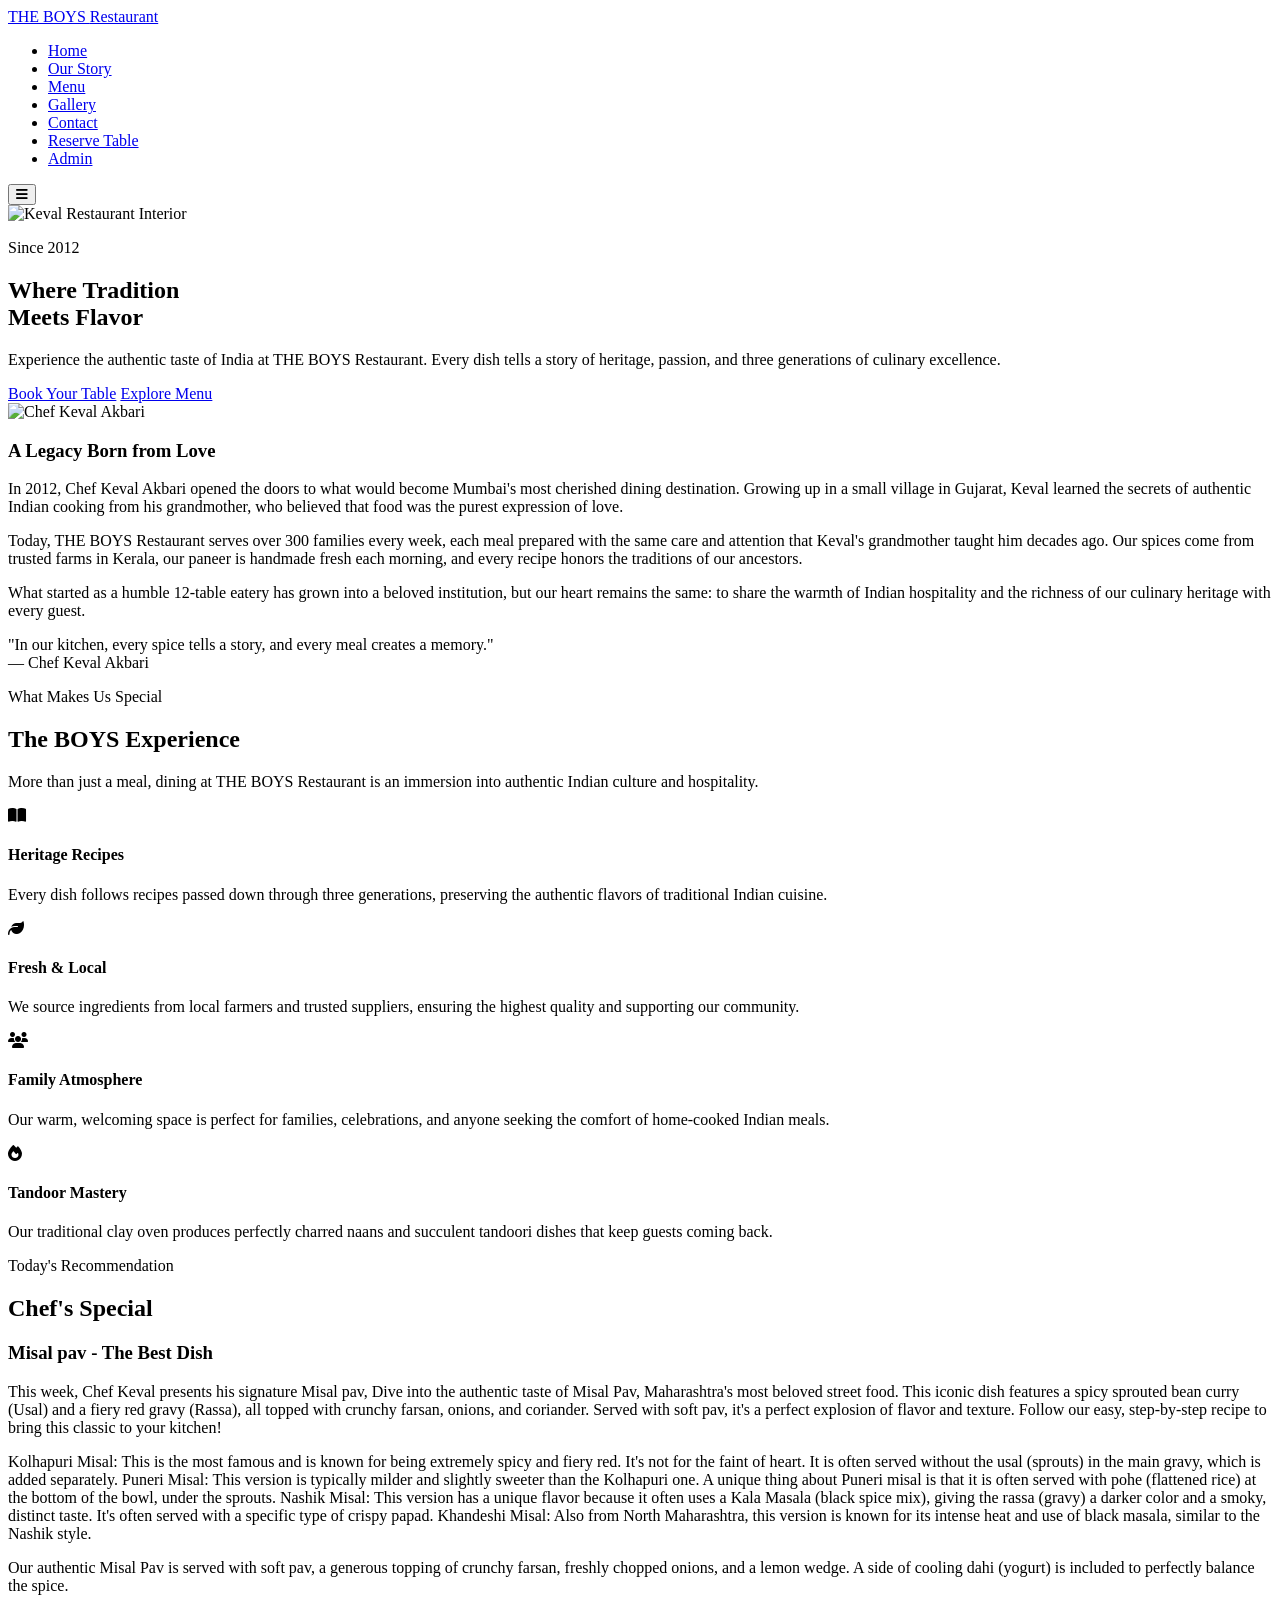
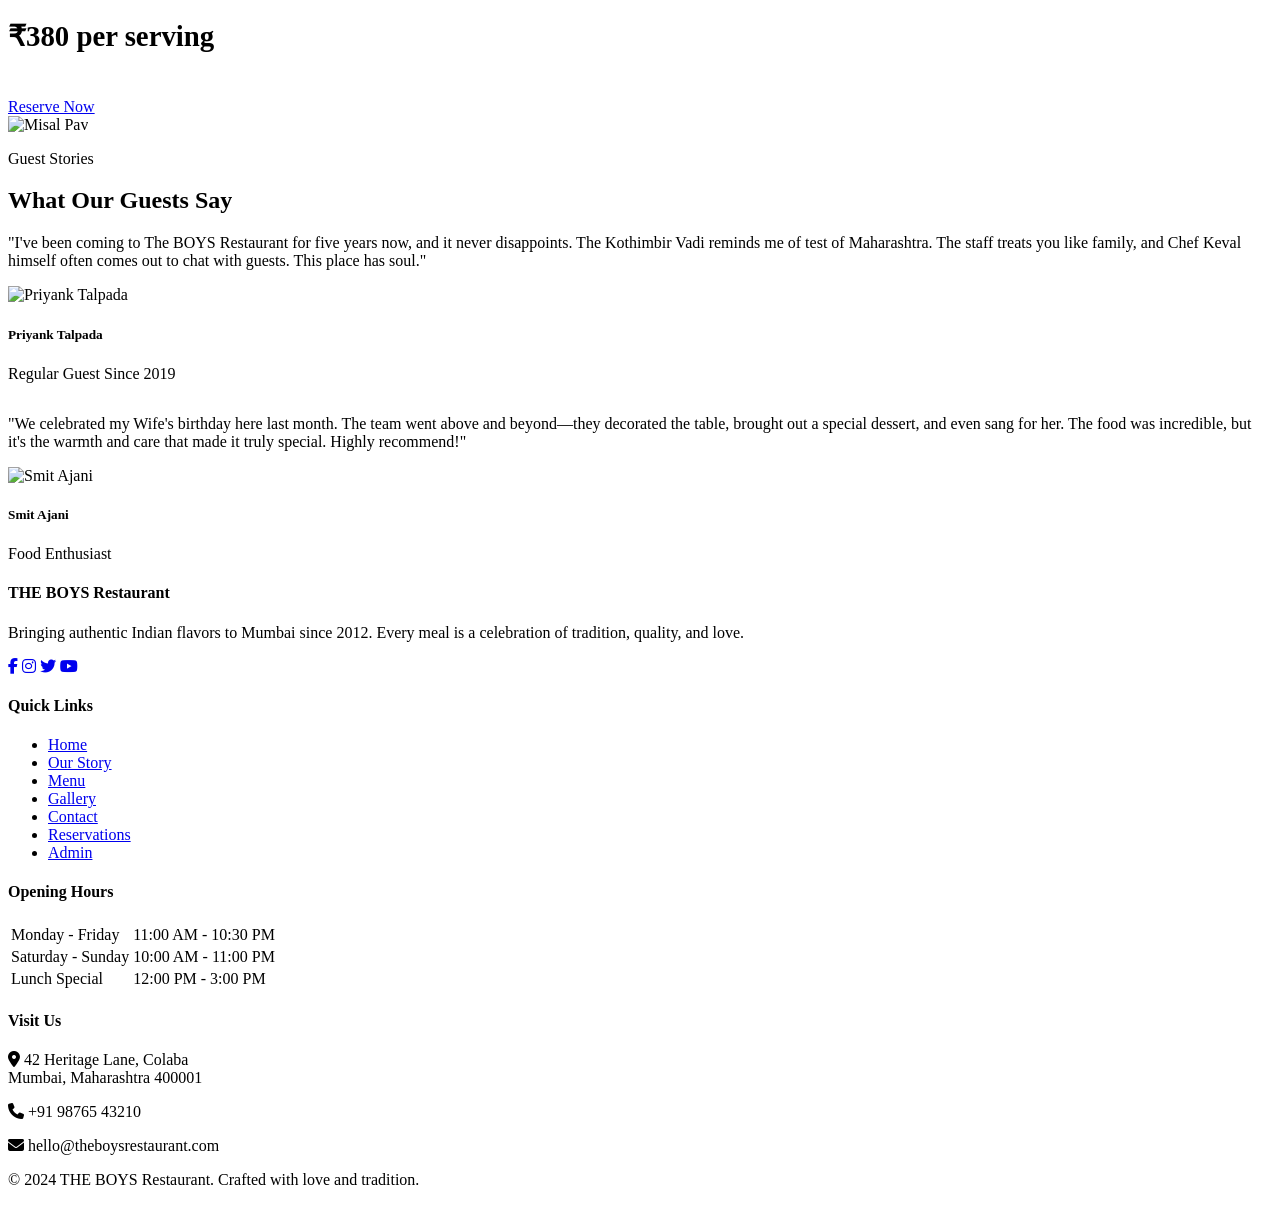
==== index.html @ 2adab7e1 "Create index.html" ====
<!DOCTYPE html>
<html lang="en">
<head>
    <meta charset="UTF-8">
    <meta name="viewport" content="width=device-width, initial-scale=1.0">
    <meta name="description" content="THE BOYS - Authentic Indian Cuisine in Mumbai. Experience traditional flavors passed down through generations.">
    <title>THE BOYS Restaurant | Authentic Indian Dining Experience</title>
    <link rel="stylesheet" href="css/main-style.css">
    <link rel="stylesheet" href="https://cdnjs.cloudflare.com/ajax/libs/font-awesome/6.4.0/css/all.min.css">
</head>
<body>
    
    <!-- Navigation -->
    <nav class="main-navigation">
        <div class="nav-container">
            <a href="home.html" class="brand-logo">
                THE BOYS <span>Restaurant</span>
            </a>
            <ul class="nav-menu" id="navMenu">
                <li><a href="home.html" class="active">Home</a></li>
                <li><a href="story.html">Our Story</a></li>
                <li><a href="dishes.html">Menu</a></li>
                <li><a href="gallery.html">Gallery</a></li>
                <li><a href="reach-us.html">Contact</a></li>
                <li><a href="reserve.html">Reserve Table</a></li>
                <li><a href="admin-login.html" class="admin-btn-nav">Admin</a></li>
            </ul>
            

            <button class="mobile-toggle" id="mobileToggle">
                <i class="fas fa-bars"></i>
            </button>
        </div>
    </nav>

    <!-- Hero Section -->
    <section class="hero-banner">
        <img src="https://images.unsplash.com/photo-1517248135467-4c7edcad34c4?w=1920&q=80" 
            alt="Keval Restaurant Interior" 
            class="hero-background">
        <div class="hero-overlay"></div>
        <div class="hero-content">
            <p class="hero-subtitle">Since 2012</p>
            <h1 class="hero-title">Where Tradition<br>Meets Flavor</h1>
            <p class="hero-description">
                Experience the authentic taste of India at THE BOYS Restaurant.
                Every dish tells a story of heritage, passion, and three generations of culinary excellence.
            </p>
            <div class="hero-buttons">
                <a href="reserve.html" class="btn-primary">Book Your Table</a>
                <a href="dishes.html" class="btn-secondary">Explore Menu</a>
            </div>
        </div>
    </section>

    <!-- Story Section -->
    <section class="section-wrapper">
        <div class="section-container">
            <div class="story-grid">
                <div class="story-image-wrapper">
                    <img src="THE BOYS.jpg"
                        alt="Chef Keval Akbari"
                        class="story-image">
                </div>
                <div class="story-content">
                    <h3>A Legacy Born from Love</h3>
                    <p>
                        In 2012, Chef Keval Akbari opened the doors to what would become Mumbai's most cherished dining destination. 
                        Growing up in a small village in Gujarat, Keval learned the secrets of authentic Indian cooking from his grandmother, 
                        who believed that food was the purest expression of love.
                    </p>
                    <p>
                        Today, THE BOYS Restaurant serves over 300 families every week, each meal prepared with the same care and 
                        attention that Keval's grandmother taught him decades ago. Our spices come from trusted farms in Kerala, 
                        our paneer is handmade fresh each morning, and every recipe honors the traditions of our ancestors.
                    </p>
                    <p>
                        What started as a humble 12-table eatery has grown into a beloved institution, but our heart remains 
                        the same: to share the warmth of Indian hospitality and the richness of our culinary heritage with every guest.
                    </p>
                    <p class="story-signature">
                        "In our kitchen, every spice tells a story, and every meal creates a memory."<br>
                        — Chef Keval Akbari
                    </p>
                </div>
            </div>
        </div>
    </section>

    <!-- Features Section -->
    <section class="section-wrapper" style="background: var(--cream-bg);">
        <div class="section-container">
            <div class="section-header">
                <p class="section-subtitle">What Makes Us Special</p>
                <h2 class="section-title">The BOYS Experience</h2>
                <p class="section-description">
                    More than just a meal, dining at THE BOYS Restaurant is an immersion into authentic Indian culture and hospitality.
                </p>
            </div>
            <div class="features-grid">
                <div class="feature-card">
                    <div class="feature-icon">
                        <i class="fas fa-book-open"></i>
                    </div>
                    <h4>Heritage Recipes</h4>
                    <p>
                        Every dish follows recipes passed down through three generations, 
                        preserving the authentic flavors of traditional Indian cuisine.
                    </p>
                </div>
                <div class="feature-card">
                    <div class="feature-icon">
                        <i class="fas fa-leaf"></i>
                    </div>
                    <h4>Fresh & Local</h4>
                    <p>
                        We source ingredients from local farmers and trusted suppliers, 
                        ensuring the highest quality and supporting our community.
                    </p>
                </div>
                <div class="feature-card">
                    <div class="feature-icon">
                        <i class="fas fa-users"></i>
                    </div>
                    <h4>Family Atmosphere</h4>
                    <p>
                        Our warm, welcoming space is perfect for families, celebrations, 
                        and anyone seeking the comfort of home-cooked Indian meals.
                    </p>
                </div>
                <div class="feature-card">
                    <div class="feature-icon">
                        <i class="fas fa-fire"></i>
                    </div>
                    <h4>Tandoor Mastery</h4>
                    <p>
                        Our traditional clay oven produces perfectly charred naans and 
                        succulent tandoori dishes that keep guests coming back.
                    </p>
                </div>
            </div>
        </div>
    </section>

    <!-- Chef's Special Section -->
    <section class="section-wrapper">
        <div class="section-container">
            <div class="section-header">
                <p class="section-subtitle">Today's Recommendation</p>
                <h2 class="section-title">Chef's Special</h2>
            </div>
            <div class="story-grid">
                <div class="story-content">
                    <h3>Misal pav - The Best Dish</h3>
                    <p>
                        This week, Chef Keval presents his signature Misal pav, Dive into the authentic taste of Misal Pav, Maharashtra's most beloved street food. This iconic dish features a spicy sprouted bean curry (Usal) and a fiery red gravy (Rassa), all topped with crunchy farsan, onions, and coriander. Served with soft pav, it's a perfect explosion of flavor and texture. Follow our easy, step-by-step recipe to bring this classic to your kitchen!
                    </p>
                    <p>
                        Kolhapuri Misal: This is the most famous and is known for being extremely spicy and fiery red. It's not for the faint of heart. It is often served without the usal (sprouts) in the main gravy, which is added separately.

Puneri Misal: This version is typically milder and slightly sweeter than the Kolhapuri one. A unique thing about Puneri misal is that it is often served with pohe (flattened rice) at the bottom of the bowl, under the sprouts.

Nashik Misal: This version has a unique flavor because it often uses a Kala Masala (black spice mix), giving the rassa (gravy) a darker color and a smoky, distinct taste. It's often served with a specific type of crispy papad.

Khandeshi Misal: Also from North Maharashtra, this version is known for its intense heat and use of black masala, similar to the Nashik style.
                    </p>
                    <p>
                        Our authentic Misal Pav is served with soft pav, a generous topping of crunchy farsan, freshly chopped onions, and a lemon wedge. A side of cooling dahi (yogurt) is included to perfectly balance the spice.
                    </p>
                    <p style="font-size: 1.8rem; color: var(--gold-accent); font-weight: 700; margin-top: 1.5rem;">
                        ₹380 per serving
                    </p>
                    <a href="reserve.html" class="btn-primary" style="display: inline-block; margin-top: 1rem;">Reserve Now</a>
                </div>
                <div class="story-image-wrapper">
                    <img src="misal pav.jpg"
                         alt="Misal Pav" 
                         class="story-image">
                </div>
            </div>
        </div>
    </section>

    <!-- Testimonials Section -->
    <section class="section-wrapper" style="background: var(--cream-bg);">
        <div class="section-container">
            <div class="section-header">
                <p class="section-subtitle">Guest Stories</p>
                <h2 class="section-title">What Our Guests Say</h2>
            </div>
            <div class="testimonials-slider">
                <div class="testimonial-card">
                    <p class="testimonial-text">
                        "I've been coming to The BOYS Restaurant for five years now, and it never disappoints. 
                        The Kothimbir Vadi reminds me of test of Maharashtra. The staff treats you like family, 
                        and Chef Keval himself often comes out to chat with guests. This place has soul."
                    </p>
                    <div class="testimonial-author">
                        <img src="priyank.jpg" 
                             alt="Priyank Talpada" 
                             class="author-image">
                        <div class="author-info">
                            <h5>Priyank Talpada</h5>
                            <p>Regular Guest Since 2019</p>
                        </div>
                    </div>
                </div>
            </div>
            <div class="testimonials-slider" style="margin-top: 2rem;">
                <div class="testimonial-card">
                    <p class="testimonial-text">
                        "We celebrated my Wife's birthday here last month. The team went above and beyond—they 
                        decorated the table, brought out a special dessert, and even sang for her. The food was incredible, 
                        but it's the warmth and care that made it truly special. Highly recommend!"
                    </p>
                    <div class="testimonial-author">
                        <img src="smit.jpg" 
                             alt="Smit Ajani" 
                             class="author-image">
                        <div class="author-info">
                            <h5>Smit Ajani</h5>
                            <p>Food Enthusiast</p>
                        </div>
                    </div>
                </div>
            </div>
        </div>
    </section>

    <!-- Footer -->
    <footer class="main-footer">
        <div class="footer-grid">
            <div class="footer-section">
                <h4>THE BOYS Restaurant</h4>
                <p>
                    Bringing authentic Indian flavors to Mumbai since 2012. 
                    Every meal is a celebration of tradition, quality, and love.
                </p>
                <div class="social-links">
                    <a href="#" class="social-icon"><i class="fab fa-facebook-f"></i></a>
                    <a href="#" class="social-icon"><i class="fab fa-instagram"></i></a>
                    <a href="#" class="social-icon"><i class="fab fa-twitter"></i></a>
                    <a href="#" class="social-icon"><i class="fab fa-youtube"></i></a>
                </div>
            </div>
            <div class="footer-section">
                <h4>Quick Links</h4>
                <ul class="footer-links">
                    <li><a href="home.html">Home</a></li>
                    <li><a href="story.html">Our Story</a></li>
                    <li><a href="dishes.html">Menu</a></li>
                    <li><a href="gallery.html">Gallery</a></li>
                    <li><a href="reach-us.html">Contact</a></li>
                    <li><a href="reserve.html">Reservations</a></li>
                    <li><a href="admin-login.html" class="admin-btn-nav">Admin</a></li>
                </ul>
            </div>
            <div class="footer-section">
                <h4>Opening Hours</h4>
                <table class="hours-table">
                    <tr>
                        <td>Monday - Friday</td>
                        <td>11:00 AM - 10:30 PM</td>
                    </tr>
                    <tr>
                        <td>Saturday - Sunday</td>
                        <td>10:00 AM - 11:00 PM</td>
                    </tr>
                    <tr>
                        <td>Lunch Special</td>
                        <td>12:00 PM - 3:00 PM</td>
                    </tr>
                </table>
            </div>
            <div class="footer-section">
                <h4>Visit Us</h4>
                <p>
                    <i class="fas fa-map-marker-alt" style="color: var(--gold-accent);"></i>
                    42 Heritage Lane, Colaba<br>
                    Mumbai, Maharashtra 400001
                </p>
                <p>
                    <i class="fas fa-phone" style="color: var(--gold-accent);"></i>
                    +91 98765 43210
                </p>
                <p>
                    <i class="fas fa-envelope" style="color: var(--gold-accent);"></i>
                    hello@theboysrestaurant.com
                </p>
            </div>
        </div>
        <div class="footer-bottom">
            <p>&copy; 2024 THE BOYS Restaurant. Crafted with love and tradition.</p>
        </div>
    </footer>

    <!-- Mobile Menu Script -->
    <script>
        const mobileToggle = document.getElementById('mobileToggle');
        const navMenu = document.getElementById('navMenu');
        
        mobileToggle.addEventListener('click', () => {
            navMenu.classList.toggle('active');
            const icon = mobileToggle.querySelector('i');
            icon.classList.toggle('fa-bars');
            icon.classList.toggle('fa-times');
        });

        // Close menu when clicking on a link
        document.querySelectorAll('.nav-menu a').forEach(link => {
            link.addEventListener('click', () => {
                navMenu.classList.remove('active');
                const icon = mobileToggle.querySelector('i');
                icon.classList.add('fa-bars');
                icon.classList.remove('fa-times');
            });
        });
    </script>

</body>
</html>
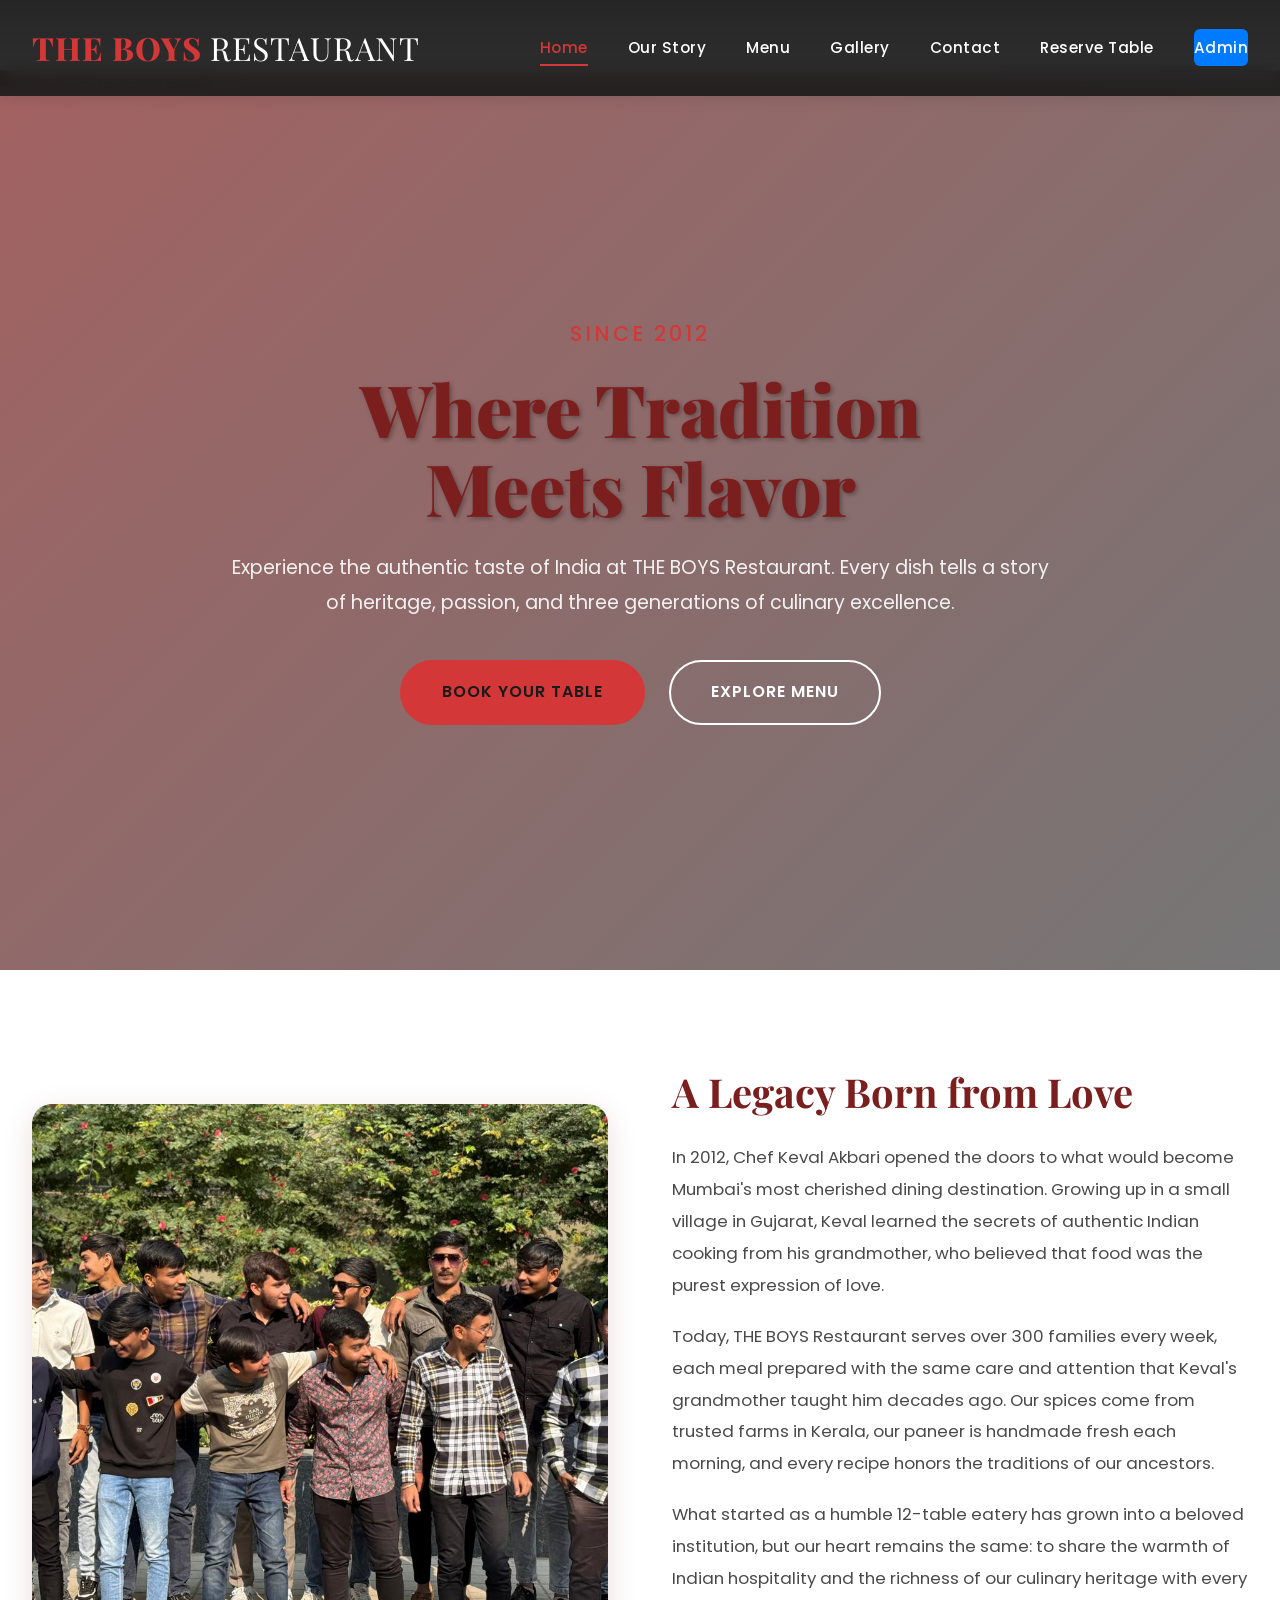
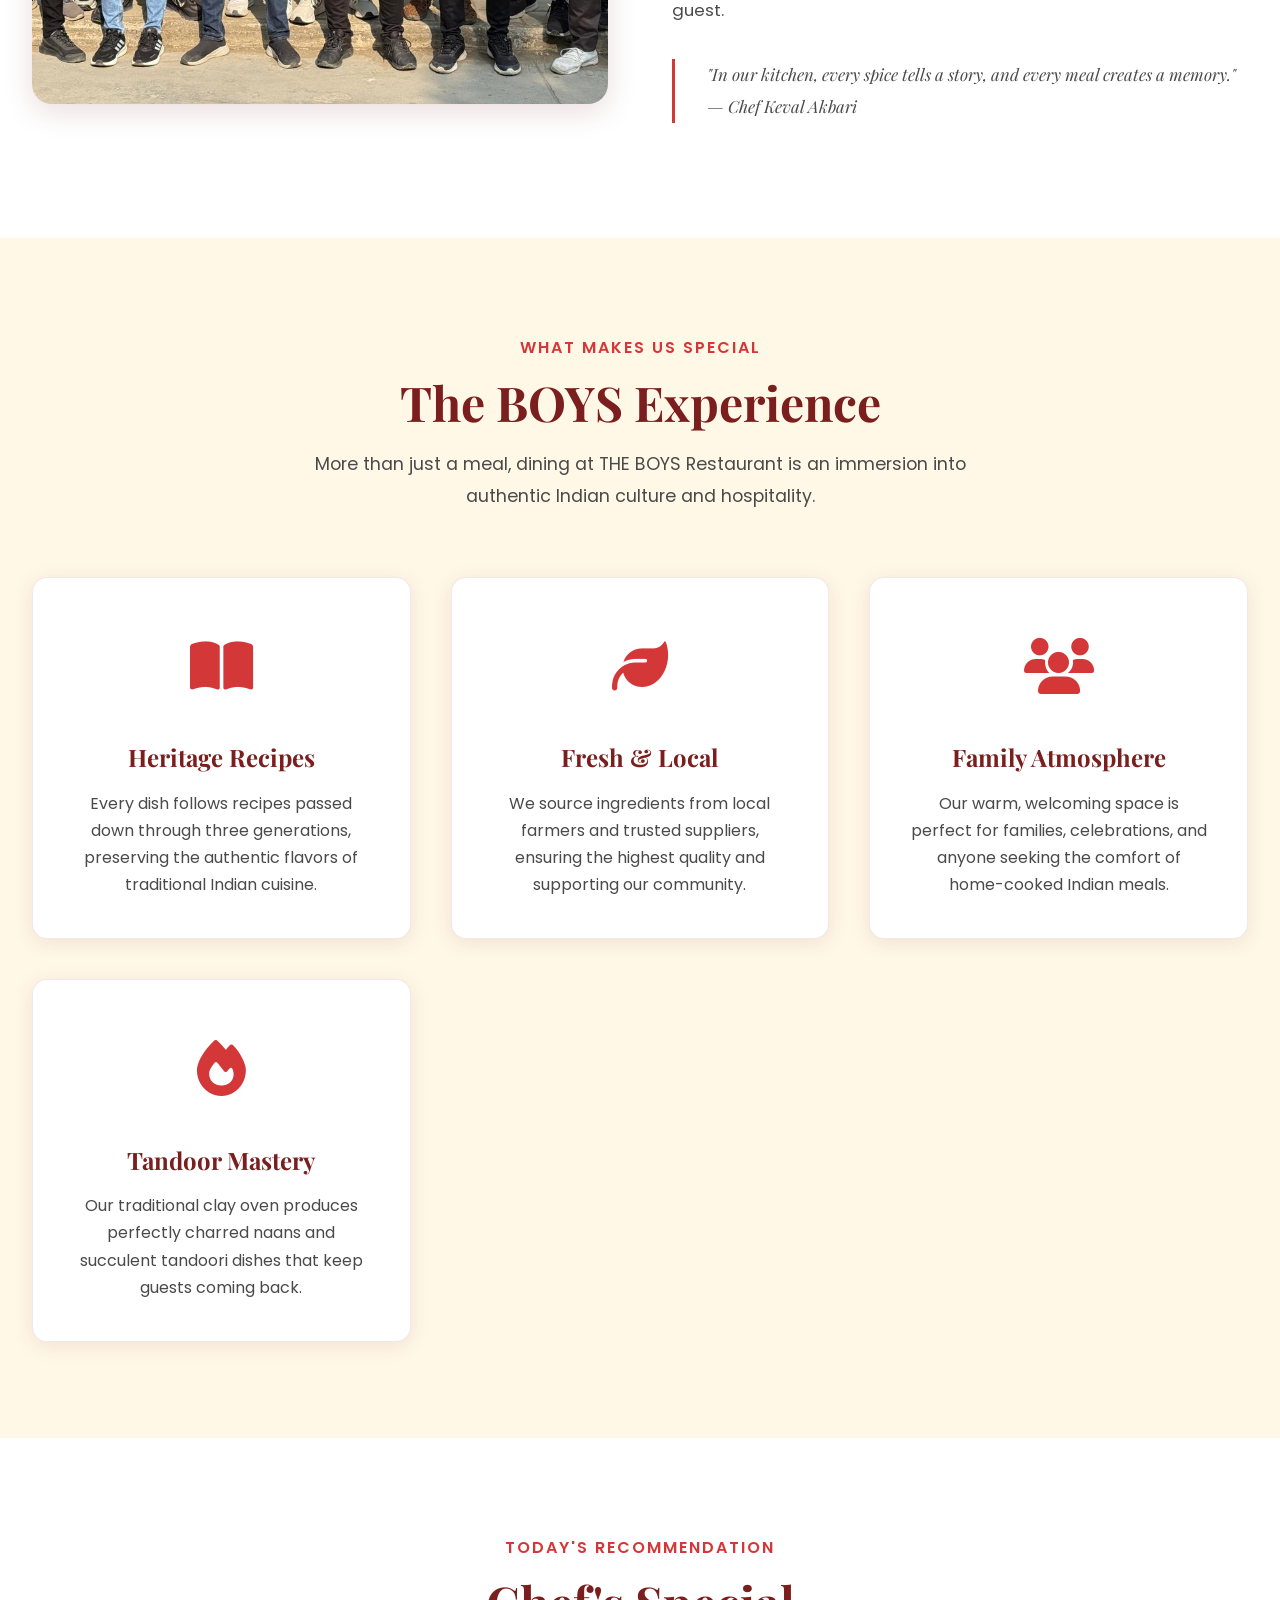
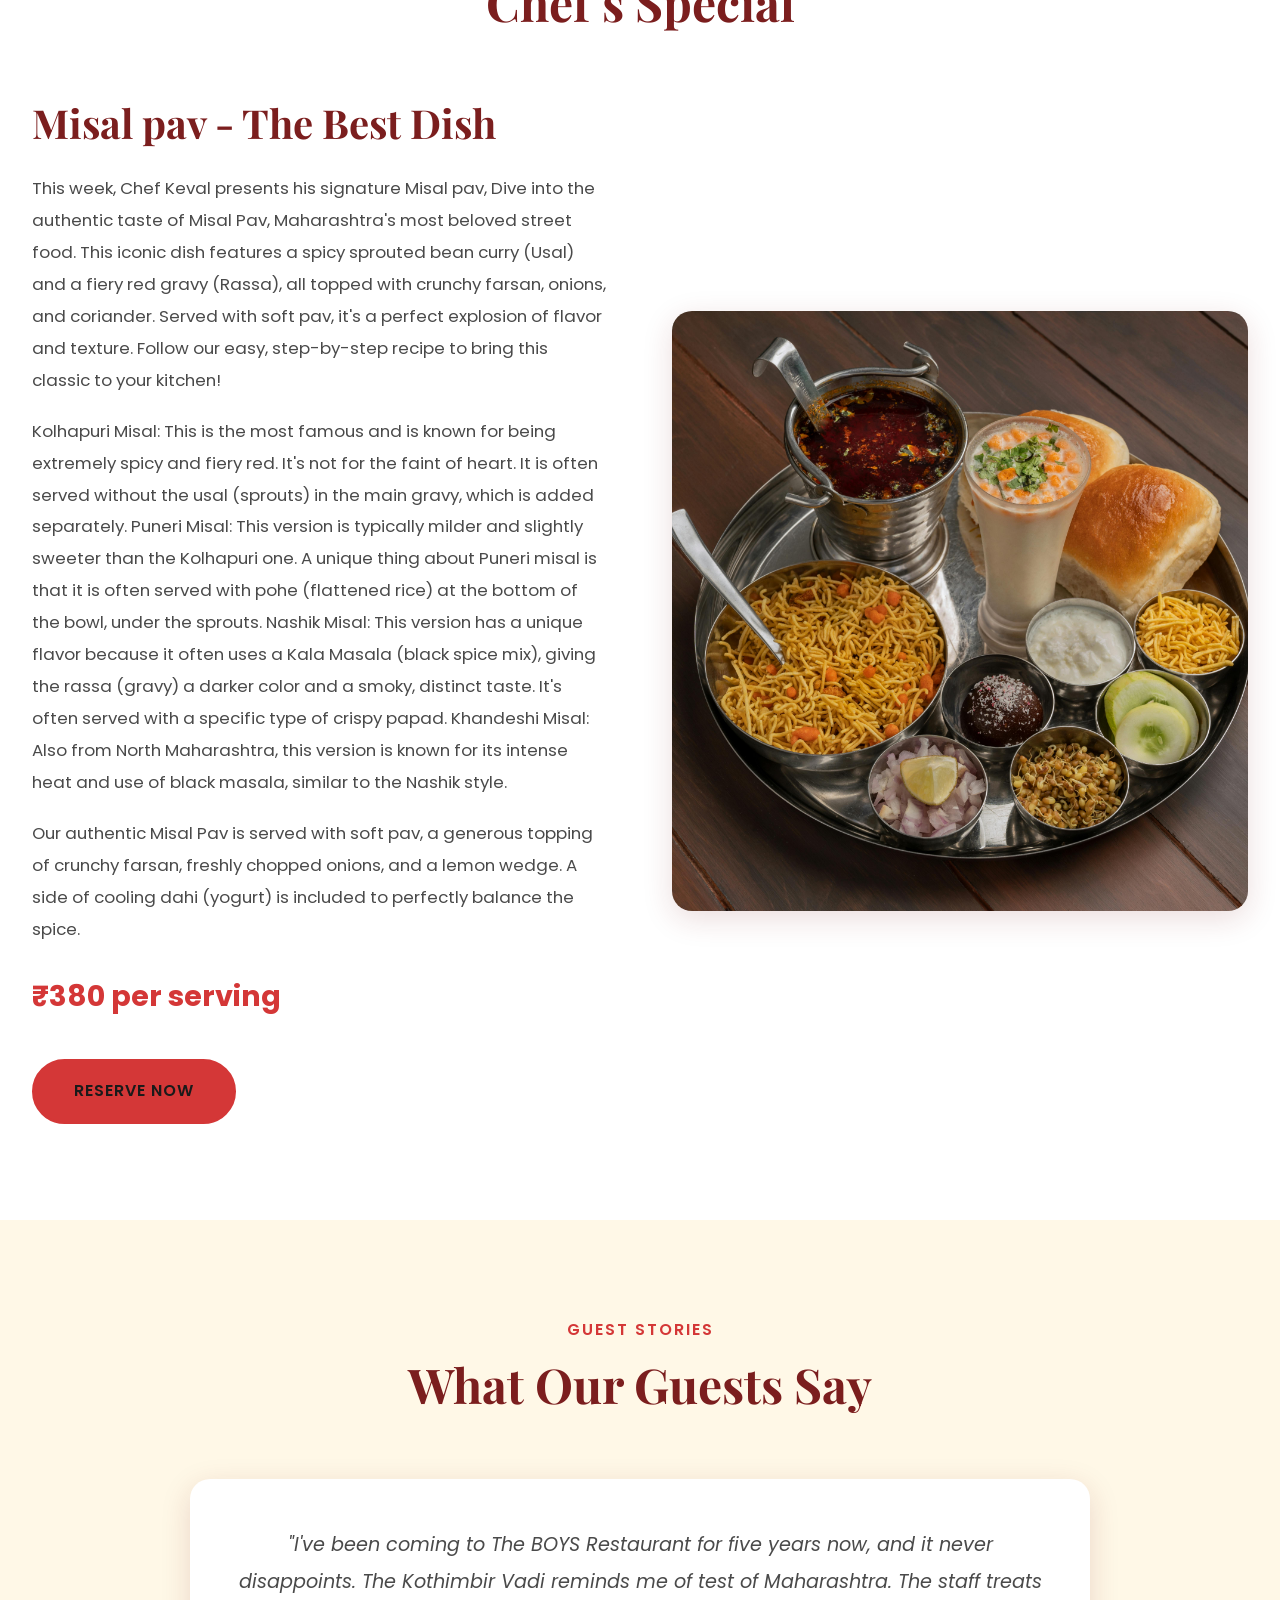
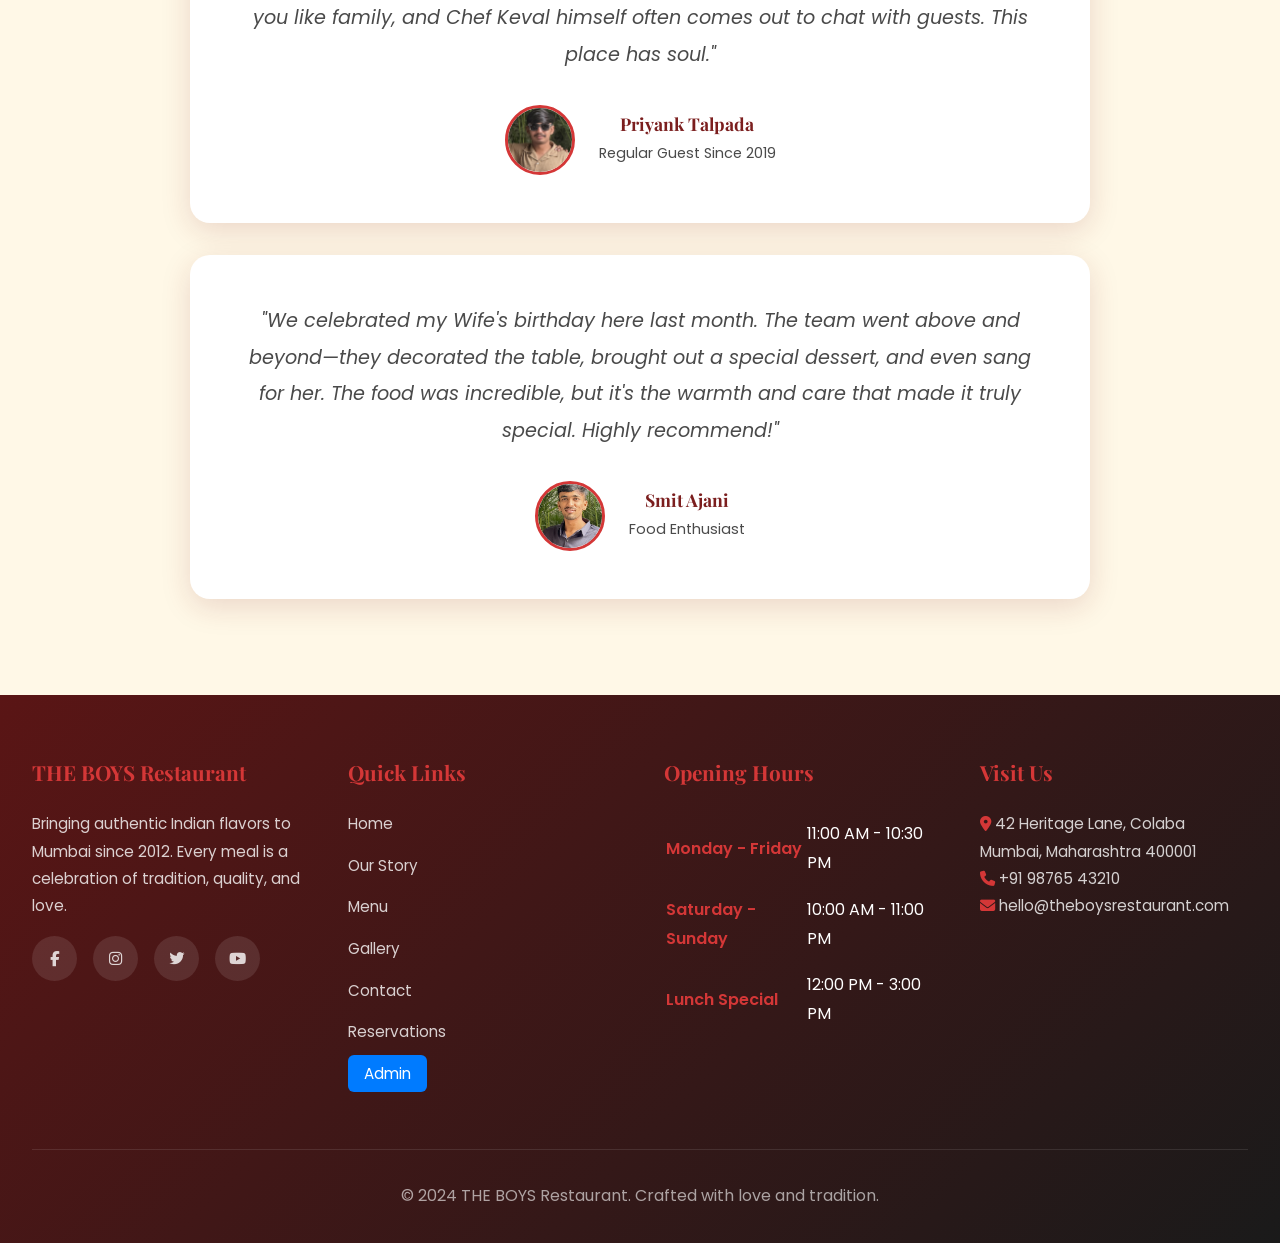
==== commit 27dcb324: "Update index.html" ====
--- a/index.html
+++ b/index.html
@@ -5,7 +5,7 @@
     <meta name="viewport" content="width=device-width, initial-scale=1.0">
     <meta name="description" content="THE BOYS - Authentic Indian Cuisine in Mumbai. Experience traditional flavors passed down through generations.">
     <title>THE BOYS Restaurant | Authentic Indian Dining Experience</title>
-    <link rel="stylesheet" href="css/main-style.css">
+    <link rel="stylesheet" href="main-style.css">
     <link rel="stylesheet" href="https://cdnjs.cloudflare.com/ajax/libs/font-awesome/6.4.0/css/all.min.css">
 </head>
 <body>
--- a/main-style.css
+++ b/main-style.css
@@ -0,0 +1,686 @@
+/* ========================================
+   KEVAL RESTAURANT - AUTHENTIC INDIAN DINING
+   Custom Stylesheet - 2024
+   ======================================== */
+
+/* Google Fonts Import */
+@import url('https://fonts.googleapis.com/css2?family=Playfair+Display:wght@400;600;700;800;900&family=Poppins:wght@300;400;500;600;700&display=swap');
+
+/* ========================================
+   CSS VARIABLES & ROOT STYLES
+   ======================================== */
+:root {
+    --maroon-primary: #7B1E1E;
+    --maroon-dark: #5A1515;
+    --cream-bg: #FFF8E7;
+    --gold-accent: #d43737;
+    --gold-light: #E8C468;
+    --text-dark: #1A1A1A;
+    --text-gray: #4A4A4A;
+    --white-pure: #FFFFFF;
+    --shadow-soft: 0 4px 20px rgba(123, 30, 30, 0.1);
+    --shadow-medium: 0 8px 30px rgba(123, 30, 30, 0.15);
+    --transition-smooth: all 0.4s cubic-bezier(0.4, 0, 0.2, 1);
+}
+
+* {
+    margin: 0;
+    padding: 0;
+    box-sizing: border-box;
+}
+
+html {
+    scroll-behavior: smooth;
+}
+
+body {
+    font-family: 'Poppins', sans-serif;
+    color: var(--text-dark);
+    background-color: var(--white-pure);
+    line-height: 1.8;
+    overflow-x: hidden;
+}
+
+h1, h2, h3, h4, h5, h6 {
+    font-family: 'Playfair Display', serif;
+    font-weight: 700;
+    line-height: 1.3;
+    color: var(--maroon-primary);
+}
+
+img {
+    max-width: 100%;
+    height: auto;
+    display: block;
+}
+
+a {
+    text-decoration: none;
+    color: inherit;
+    transition: var(--transition-smooth);
+}
+
+/* ========================================
+   NAVIGATION BAR
+   ======================================== */
+.main-navigation {
+    position: fixed;
+    top: 0;
+    left: 0;
+    width: 100%;
+    background: linear-gradient(to bottom, rgba(26, 26, 26, 0.95), rgba(26, 26, 26, 0.9));
+    backdrop-filter: blur(10px);
+    z-index: 1000;
+    padding: 1.2rem 0;
+    box-shadow: 0 2px 15px rgba(0, 0, 0, 0.1);
+}
+
+.nav-container {
+    max-width: 1400px;
+    margin: 0 auto;
+    padding: 0 2rem;
+    display: flex;
+    justify-content: space-between;
+    align-items: center;
+}
+
+.brand-logo {
+    font-family: 'Playfair Display', serif;
+    font-size: 2rem;
+    font-weight: 800;
+    color: var(--gold-accent);
+    letter-spacing: 1px;
+    text-transform: uppercase;
+}
+
+.brand-logo span {
+    color: var(--white-pure);
+    font-weight: 400;
+}
+
+.nav-menu {
+    display: flex;
+    gap: 2.5rem;
+    list-style: none;
+}
+
+.nav-menu a {
+    color: var(--white-pure);
+    font-weight: 500;
+    font-size: 0.95rem;
+    letter-spacing: 0.5px;
+    position: relative;
+    padding: 0.5rem 0;
+}
+
+.nav-menu a::before {
+    content: '';
+    position: absolute;
+    bottom: 0;
+    left: 0;
+    width: 0;
+    height: 2px;
+    background: var(--gold-accent);
+    transition: width 0.3s ease;
+}
+
+.nav-menu a:hover::before,
+.nav-menu a.active::before {
+    width: 100%;
+}
+
+.nav-menu a:hover,
+.nav-menu a.active {
+    color: var(--gold-accent);
+}
+
+.mobile-toggle {
+    display: none;
+    background: none;
+    border: none;
+    color: var(--white-pure);
+    font-size: 1.8rem;
+    cursor: pointer;
+}
+
+/* ========================================
+   HERO SECTION
+   ======================================== */
+.hero-banner {
+    position: relative;
+    height: 100vh;
+    display: flex;
+    align-items: center;
+    justify-content: center;
+    overflow: hidden;
+    margin-top: 70px;
+}
+
+.hero-background {
+    position: absolute;
+    top: 0;
+    left: 0;
+    width: 100%;
+    height: 100%;
+    object-fit: cover;
+    filter: brightness(0.5);
+}
+
+.hero-overlay {
+    position: absolute;
+    top: 0;
+    left: 0;
+    width: 100%;
+    height: 100%;
+    background: linear-gradient(135deg, rgba(123, 30, 30, 0.7), rgba(26, 26, 26, 0.6));
+}
+
+.hero-content {
+    position: relative;
+    z-index: 2;
+    text-align: center;
+    color: var(--white-pure);
+    max-width: 900px;
+    padding: 2rem;
+    animation: fadeInUp 1s ease-out;
+}
+
+.hero-subtitle {
+    font-size: 1.3rem;
+    color: var(--gold-accent);
+    font-weight: 500;
+    letter-spacing: 3px;
+    margin-bottom: 1rem;
+    text-transform: uppercase;
+}
+
+.hero-title {
+    font-size: 4.5rem;
+    font-weight: 900;
+    margin-bottom: 1.5rem;
+    line-height: 1.1;
+    text-shadow: 2px 2px 4px rgba(0, 0, 0, 0.3);
+}
+
+.hero-description {
+    font-size: 1.2rem;
+    margin-bottom: 2.5rem;
+    line-height: 1.8;
+    color: rgba(255, 255, 255, 0.9);
+}
+
+.hero-buttons {
+    display: flex;
+    gap: 1.5rem;
+    justify-content: center;
+    flex-wrap: wrap;
+}
+
+.btn-primary,
+.btn-secondary {
+    padding: 1rem 2.5rem;
+    font-size: 1rem;
+    font-weight: 600;
+    border-radius: 50px;
+    cursor: pointer;
+    transition: var(--transition-smooth);
+    border: 2px solid transparent;
+    text-transform: uppercase;
+    letter-spacing: 1px;
+}
+
+.btn-primary {
+    background: var(--gold-accent);
+    color: var(--text-dark);
+    border-color: var(--gold-accent);
+}
+
+.btn-primary:hover {
+    background: var(--gold-light);
+    transform: translateY(-3px);
+    box-shadow: 0 10px 25px rgba(212, 175, 55, 0.4);
+}
+
+.btn-secondary {
+    background: transparent;
+    color: var(--white-pure);
+    border-color: var(--white-pure);
+}
+
+.btn-secondary:hover {
+    background: var(--white-pure);
+    color: var(--maroon-primary);
+}
+
+/* ========================================
+   SECTION STYLES
+   ======================================== */
+.section-wrapper {
+    padding: 6rem 2rem;
+}
+
+.section-container {
+    max-width: 1400px;
+    margin: 0 auto;
+}
+
+.section-header {
+    text-align: center;
+    margin-bottom: 4rem;
+}
+
+.section-subtitle {
+    color: var(--gold-accent);
+    font-size: 1rem;
+    font-weight: 600;
+    letter-spacing: 2px;
+    text-transform: uppercase;
+    margin-bottom: 0.5rem;
+}
+
+.section-title {
+    font-size: 3rem;
+    margin-bottom: 1rem;
+}
+
+.section-description {
+    font-size: 1.1rem;
+    color: var(--text-gray);
+    max-width: 700px;
+    margin: 0 auto;
+}
+
+/* ========================================
+   STORY SECTION
+   ======================================== */
+.story-grid {
+    display: grid;
+    grid-template-columns: 1fr 1fr;
+    gap: 4rem;
+    align-items: center;
+}
+
+.story-image-wrapper {
+    position: relative;
+    border-radius: 20px;
+    overflow: hidden;
+    box-shadow: var(--shadow-medium);
+}
+
+.story-image {
+    width: 100%;
+    height: 600px;
+    object-fit: cover;
+    transition: transform 0.5s ease;
+}
+
+.story-image-wrapper:hover .story-image {
+    transform: scale(1.05);
+}
+
+.story-content h3 {
+    font-size: 2.5rem;
+    margin-bottom: 1.5rem;
+}
+
+.story-content p {
+    font-size: 1.05rem;
+    color: var(--text-gray);
+    margin-bottom: 1.2rem;
+    line-height: 1.9;
+}
+
+.story-signature {
+    font-family: 'Playfair Display', serif;
+    font-style: italic;
+    color: var(--maroon-primary);
+    font-size: 1.2rem;
+    margin-top: 2rem;
+    padding-left: 2rem;
+    border-left: 3px solid var(--gold-accent);
+}
+
+/* ========================================
+   FEATURES GRID
+   ======================================== */
+.features-grid {
+    display: grid;
+    grid-template-columns: repeat(auto-fit, minmax(280px, 1fr));
+    gap: 2.5rem;
+    margin-top: 3rem;
+}
+
+.feature-card {
+    background: var(--white-pure);
+    padding: 2.5rem;
+    border-radius: 15px;
+    text-align: center;
+    box-shadow: var(--shadow-soft);
+    transition: var(--transition-smooth);
+    border: 1px solid rgba(123, 30, 30, 0.1);
+}
+
+.feature-card:hover {
+    transform: translateY(-10px);
+    box-shadow: var(--shadow-medium);
+    border-color: var(--gold-accent);
+}
+
+.feature-icon {
+    font-size: 3.5rem;
+    color: var(--gold-accent);
+    margin-bottom: 1.5rem;
+}
+
+.feature-card h4 {
+    font-size: 1.5rem;
+    margin-bottom: 1rem;
+}
+
+.feature-card p {
+    color: var(--text-gray);
+    line-height: 1.7;
+}
+
+/* ========================================
+   MENU SHOWCASE
+   ======================================== */
+.menu-showcase {
+    background: var(--cream-bg);
+}
+
+.menu-categories {
+    display: flex;
+    justify-content: center;
+    gap: 1.5rem;
+    margin-bottom: 3rem;
+    flex-wrap: wrap;
+}
+
+.category-btn {
+    padding: 0.8rem 2rem;
+    background: var(--white-pure);
+    border: 2px solid var(--maroon-primary);
+    color: var(--maroon-primary);
+    border-radius: 30px;
+    font-weight: 600;
+    cursor: pointer;
+    transition: var(--transition-smooth);
+}
+
+.category-btn:hover,
+.category-btn.active {
+    background: var(--maroon-primary);
+    color: var(--white-pure);
+}
+
+.menu-grid {
+    display: grid;
+    grid-template-columns: repeat(auto-fill, minmax(320px, 1fr));
+    gap: 2rem;
+}
+
+.menu-item {
+    background: var(--white-pure);
+    border-radius: 15px;
+    overflow: hidden;
+    box-shadow: var(--shadow-soft);
+    transition: var(--transition-smooth);
+}
+
+.menu-item:hover {
+    transform: translateY(-5px);
+    box-shadow: var(--shadow-medium);
+}
+
+.menu-item-image {
+    width: 100%;
+    height: 250px;
+    object-fit: cover;
+}
+
+.menu-item-content {
+    padding: 1.5rem;
+}
+
+.menu-item-header {
+    display: flex;
+    justify-content: space-between;
+    align-items: center;
+    margin-bottom: 0.8rem;
+}
+
+.menu-item-title {
+    font-size: 1.3rem;
+    color: var(--maroon-primary);
+}
+
+.menu-item-price {
+    font-size: 1.2rem;
+    color: var(--gold-accent);
+    font-weight: 700;
+}
+
+.menu-item-description {
+    color: var(--text-gray);
+    font-size: 0.95rem;
+    line-height: 1.6;
+}
+
+/* ========================================
+   TESTIMONIALS
+   ======================================== */
+.testimonials-slider {
+    max-width: 900px;
+    margin: 0 auto;
+    position: relative;
+}
+
+.testimonial-card {
+    background: var(--white-pure);
+    padding: 3rem;
+    border-radius: 20px;
+    box-shadow: var(--shadow-medium);
+    text-align: center;
+}
+
+.testimonial-text {
+    font-size: 1.2rem;
+    font-style: italic;
+    color: var(--text-gray);
+    margin-bottom: 2rem;
+    line-height: 1.9;
+}
+
+.testimonial-author {
+    display: flex;
+    align-items: center;
+    justify-content: center;
+    gap: 1.5rem;
+}
+
+.author-image {
+    width: 70px;
+    height: 70px;
+    border-radius: 50%;
+    object-fit: cover;
+    border: 3px solid var(--gold-accent);
+}
+
+.author-info h5 {
+    font-size: 1.1rem;
+    margin-bottom: 0.3rem;
+}
+
+.author-info p {
+    color: var(--text-gray);
+    font-size: 0.9rem;
+}
+
+/* ========================================
+   FOOTER
+   ======================================== */
+.main-footer {
+    background: linear-gradient(135deg, var(--maroon-dark), var(--text-dark));
+    color: var(--white-pure);
+    padding: 4rem 2rem 2rem;
+}
+
+.footer-grid {
+    max-width: 1400px;
+    margin: 0 auto;
+    display: grid;
+    grid-template-columns: repeat(auto-fit, minmax(250px, 1fr));
+    gap: 3rem;
+    margin-bottom: 3rem;
+}
+
+.footer-section h4 {
+    color: var(--gold-accent);
+    font-size: 1.3rem;
+    margin-bottom: 1.5rem;
+}
+
+.footer-section p,
+.footer-section a {
+    color: rgba(255, 255, 255, 0.8);
+    line-height: 1.8;
+    font-size: 0.95rem;
+}
+
+.footer-section a:hover {
+    color: var(--gold-accent);
+}
+
+.footer-links {
+    list-style: none;
+}
+
+.footer-links li {
+    margin-bottom: 0.8rem;
+}
+
+.hours-table {
+    width: 100%;
+}
+
+.hours-table td {
+    padding: 0.5rem 0;
+}
+
+.hours-table td:first-child {
+    color: var(--gold-accent);
+    font-weight: 600;
+}
+
+.social-links {
+    display: flex;
+    gap: 1rem;
+    margin-top: 1rem;
+}
+
+.social-icon {
+    width: 45px;
+    height: 45px;
+    background: rgba(255, 255, 255, 0.1);
+    border-radius: 50%;
+    display: flex;
+    align-items: center;
+    justify-content: center;
+    font-size: 1.2rem;
+    transition: var(--transition-smooth);
+}
+
+.social-icon:hover {
+    background: var(--gold-accent);
+    color: var(--text-dark);
+    transform: translateY(-3px);
+}
+
+.footer-bottom {
+    text-align: center;
+    padding-top: 2rem;
+    border-top: 1px solid rgba(255, 255, 255, 0.1);
+    color: rgba(255, 255, 255, 0.6);
+}
+
+/* ========================================
+   ANIMATIONS
+   ======================================== */
+@keyframes fadeInUp {
+    from {
+        opacity: 0;
+        transform: translateY(30px);
+    }
+    to {
+        opacity: 1;
+        transform: translateY(0);
+    }
+}
+
+.fade-in {
+    animation: fadeInUp 0.8s ease-out;
+}
+
+/* ========================================
+   RESPONSIVE DESIGN
+   ======================================== */
+@media (max-width: 968px) {
+    .nav-menu {
+        position: fixed;
+        top: 70px;
+        left: -100%;
+        width: 100%;
+        height: calc(100vh - 70px);
+        background: rgba(26, 26, 26, 0.98);
+        flex-direction: column;
+        padding: 3rem;
+        gap: 2rem;
+        transition: left 0.3s ease;
+    }
+    
+    .nav-menu.active {
+        left: 0;
+    }
+    
+    .mobile-toggle {
+        display: block;
+    }
+    
+    .hero-title {
+        font-size: 3rem;
+    }
+    
+    .story-grid {
+        grid-template-columns: 1fr;
+    }
+    
+    .section-title {
+        font-size: 2.2rem;
+    }
+}
+
+@media (max-width: 640px) {
+    .hero-title {
+        font-size: 2.2rem;
+    }
+    
+    .hero-buttons {
+        flex-direction: column;
+    }
+    
+    .btn-primary,
+    .btn-secondary {
+        width: 100%;
+    }
+}
+.admin-btn-nav {
+  background: #007bff;
+  color: #fff !important;
+  padding: 8px 16px;
+  border-radius: 6px;
+  transition: 0.3s;
+}
+.admin-btn-nav:hover {
+  background: #0056b3;
+}
